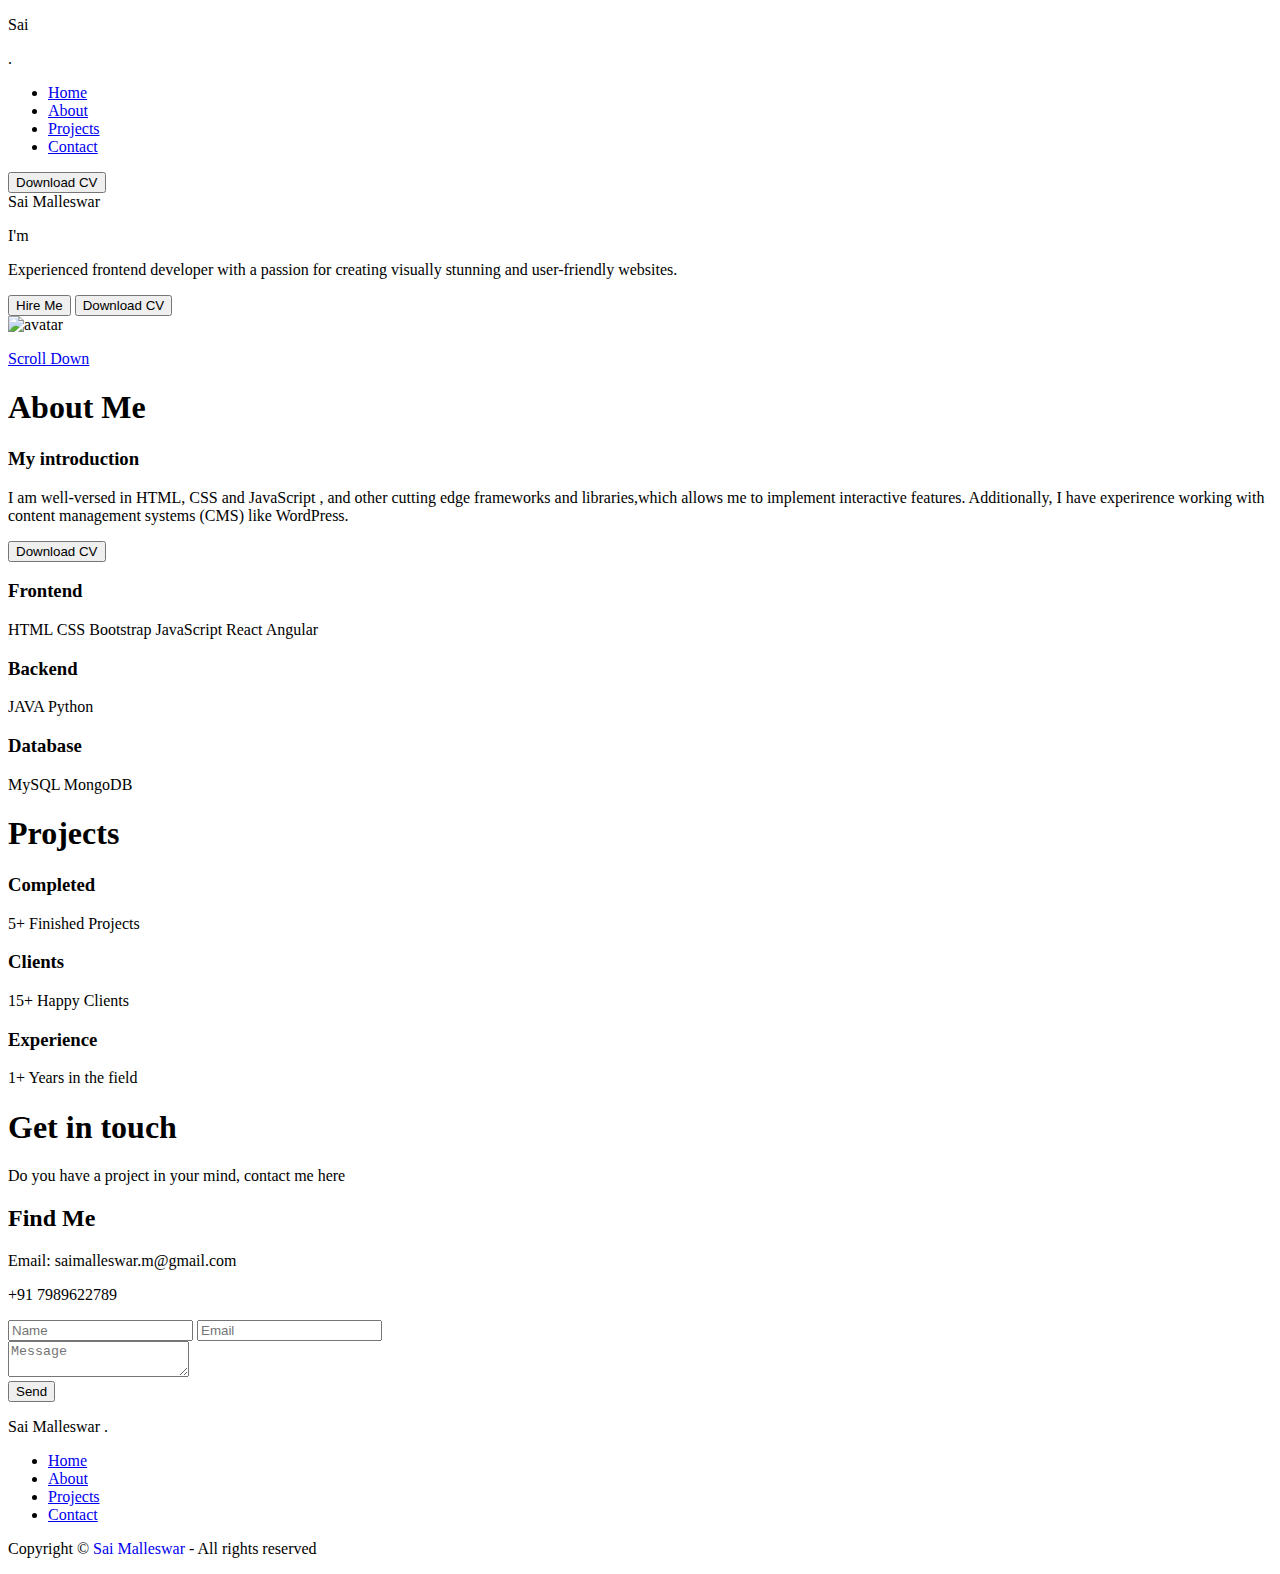
==== index.html @ 639c8f57 "index.html" ====
<!DOCTYPE html>
<html lang="en">

<head>
    <meta charset="UTF-8">
    <meta name="viewport" content="width=device-width, initial-scale=1.0">
    <!-- UNICONS -->
    <link rel="stylesheet" href="https://unicons.iconscout.com/release/v4.0.8/css/line.css">
    <!-- CSS -->
    <link rel="stylesheet" href="styles.css">
    <!-- Add favicon -->
    <link rel="shortcut icon" href="assets/images/favicon.png" type="image/x-icon">
    <title>Portfolio Website</title>
</head>

<body>
    <div class="container">
        <!-- --------------- HEADER --------------- -->
        <nav id="header">
            <div class="nav-logo">
                <p class="nav-name">Sai</p>
                <span>.</span>
            </div>
            <div class="nav-menu" id="myNavMenu">
                <ul class="nav_menu_list">
                    <li class="nav_list">
                        <a href="#home" class="nav-link active-link">Home</a>
                        <div class="circle"></div>
                    </li>
                    <li class="nav_list">
                        <a href="#about" class="nav-link">About</a>
                        <div class="circle"></div>
                    </li>
                    <li class="nav_list">
                        <a href="#projects" class="nav-link">Projects</a>
                        <div class="circle"></div>
                    </li>
                    <li class="nav_list">
                        <a href="#contact" class="nav-link">Contact</a>
                        <div class="circle"></div>
                    </li>
                </ul>
            </div>
            <div class="nav-button">
                <button class="btn">Download CV <i class="uil uil-file-alt"></i></button>
            </div>
            <div class="nav-menu-btn">
                <i class="uil uil-bars" onclick="myMenuFunction()"></i>
            </div>
        </nav>
        <!-- -------------- MAIN ---------------- -->
        <main class="wrapper">
            <!-- -------------- FEATURED BOX ---------------- -->
            <section class="featured-box" id="home">
                <div class="featured-text">
                    <div class="featured-text-card">
                        <span>Sai Malleswar</span>
                    </div>
                    <div class="featured-name">
                        <p>I'm <span class="typedText"></span></p>
                    </div>
                    <div class="featured-text-info">
                        <p>Experienced frontend developer with a passion for creating visually stunning
                            and user-friendly websites.
                        </p>
                    </div>
                    <div class="featured-text-btn">
                        <button class="btn blue-btn">Hire Me</button>
                        <button class="btn">Download CV <i class="uil uil-file-alt"></i></button>
                    </div>
                    <div class="social_icons">
                        <div class="icon"><i class="uil uil-instagram"></i></div>
                        <div class="icon"><i class="uil uil-linkedin-alt"></i></div>
                        <div class="icon"><i class="uil uil-twitter"></i></div>
                        <div class="icon"><i class="uil uil-github-alt"></i></div>
                    </div>
                </div>
                <div class="featured-image">
                    <div class="image">
                        <img src="https://raw.githubusercontent.com/tilakjain123/Portfolio/main/01/profile.png"
                            alt="avatar">
                    </div>
                </div>
                <div class="scroll-icon-box">
                    <a href="#about" class="scroll-btn">
                        <i class="uil uil-mouse-alt"></i>
                        <p>Scroll Down</p>
                    </a>
                </div>
            </section>
            <!-- -------------- ABOUT BOX ---------------- -->
            <section class="section" id="about">
                <div class="top-header">
                    <h1>About Me</h1>
                </div>
                <div class="row">
                    <div class="col">
                        <div class="about-info">
                            <h3>My introduction</h3>
                            <p>I am well-versed in HTML, CSS and JavaScript , and other cutting edge
                                frameworks and libraries,which allows me to implement interactive features.
                                Additionally, I have experirence working with content management systems (CMS) like
                                WordPress.
                            </p>
                            <div class="about-btn">
                                <button class="btn">Download CV <i class="uil uil-import"></i></button>
                            </div>
                        </div>
                    </div>
                    <div class="col">
                        <div class="skills-box">
                            <div class="skills-header">
                                <h3>Frontend</h3>
                            </div>
                            <div class="skills-list">
                                <span>HTML</span>
                                <span>CSS</span>
                                <span>Bootstrap</span>
                                <span>JavaScript</span>
                                <span>React</span>
                                <span>Angular</span>
                            </div>
                        </div>
                        <div class="skills-box">
                            <div class="skills-header">
                                <h3>Backend</h3>
                            </div>
                            <div class="skills-list">
                                <span>JAVA</span>
                                <span>Python</span>
                            </div>
                        </div>
                        <div class="skills-box">
                            <div class="skills-header">
                                <h3>Database</h3>
                            </div>
                            <div class="skills-list">
                                <span>MySQL</span>
                                <span>MongoDB</span>
                            </div>
                        </div>
                    </div>
                </div>
            </section>
            <!-- -------------- PROJECT BOX ---------------- -->
            <section class="section" id="projects">
                <div class="top-header">
                    <h1>Projects</h1>
                </div>
                <div class="project-container">
                    <div class="project-box">
                        <i class="uil uil-briefcase-alt"></i>
                        <h3>Completed</h3>
                        <label>5+ Finished Projects</label>
                    </div>
                    <div class="project-box">
                        <i class="uil uil-users-alt"></i>
                        <h3>Clients</h3>
                        <label>15+ Happy Clients</label>
                    </div>
                    <div class="project-box">
                        <i class="uil uil-award"></i>
                        <h3>Experience</h3>
                        <label>1+ Years in the field</label>
                    </div>
                </div>
            </section>
            <!-- -------------- CONTACT BOX ---------------- -->
            <section class="section" id="contact">
                <div class="top-header">
                    <h1>Get in touch</h1>
                    <span>Do you have a project in your mind, contact me here</span>
                </div>
                <div class="row">
                    <div class="col">
                        <div class="contact-info">
                            <h2>Find Me <i class="uil uil-corner-right-down"></i></h2>
                            <p><i class="uil uil-envelope"></i> Email: saimalleswar.m@gmail.com</p>
                            <p><i class="uil uil-phone"></i> +91 7989622789</p>
                        </div>
                    </div>
                    <div class="col">
                        <div class="form-control">
                            <div class="form-inputs">
                                <input type="text" class="input-field" placeholder="Name">
                                <input type="text" class="input-field" placeholder="Email">
                            </div>
                            <div class="text-area">
                                <textarea placeholder="Message"></textarea>
                            </div>
                            <div class="form-button">
                                <button class="btn">Send <i class="uil uil-message"></i></button>
                            </div>
                        </div>
                    </div>
                </div>
            </section>
        </main>
        <!-- --------------- FOOTER --------------- -->
        <footer>
            <div class="top-footer">
                <p>Sai Malleswar .</p>
            </div>
            <div class="middle-footer">
                <ul class="footer-menu">
                    <li class="footer_menu_list">
                        <a href="#home">Home</a>
                    </li>
                    <li class="footer_menu_list">
                        <a href="#about">About</a>
                    </li>
                    <li class="footer_menu_list">
                        <a href="#projects">Projects</a>
                    </li>
                    <li class="footer_menu_list">
                        <a href="#contact">Contact</a>
                    </li>
                </ul>
            </div>
            <div class="footer-social-icons">
                <div class="icon"><i class="uil uil-instagram"></i></div>
                <div class="icon"><i class="uil uil-linkedin-alt"></i></div>
                <div class="icon"><i class="uil uil-twitter"></i></div>
                <div class="icon"><i class="uil uil-github-alt"></i></div>
            </div>
            <div class="bottom-footer">
                <p>Copyright © <a href="#home" style="text-decoration: none;">Sai Malleswar</a> - All rights reserved
                </p>
            </div>
        </footer>
    </div>
    <!-- ----- TYPING JS Link ----- -->
    <script src="https://unpkg.com/typed.js@2.0.16/dist/typed.umd.js"></script>
    <!-- ----- SCROLL REVEAL JS Link----- -->
    <script src="https://unpkg.com/scrollreveal"></script>
    <!-- ----- MAIN JS ----- -->
    <script src="script.js"></script>
</body>

</html>
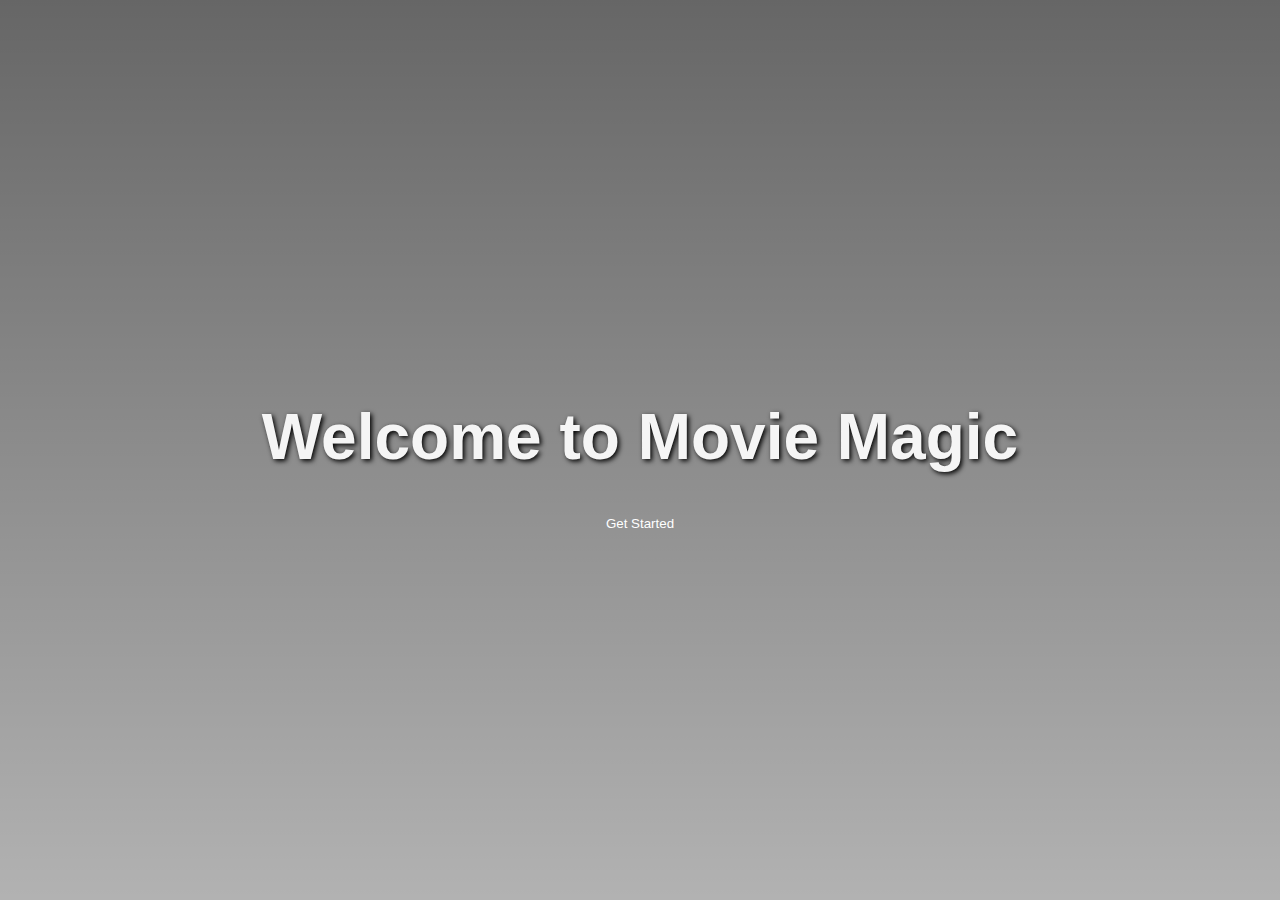
==== commit 8f6282d0: "Initial commit" ====
--- a/index.html
+++ b/index.html
@@ -1,240 +1,80 @@
 <!DOCTYPE html>
-<html lang="en">
+<html>
+<head>
+	<title>Movie Magic</title>
+	<style>
+		/* Center the content */
+		body {
+			display: flex;
+			justify-content: center;
+			align-items: center;
+			height: 100vh;
+			margin: 0;
+            background-image: url("https://user-images.githubusercontent.com/33485020/108069438-5ee79d80-7089-11eb-8264-08fdda7e0d11.jpg");
+            background-size: cover;
+			background-repeat: no-repeat;
+			background-position: center;
+			color: white; 
+			font-family: 'Segoe UI', Tahoma, Geneva, Verdana, sans-serif;
+			overflow: hidden; /* Hide scrollbars for a more immersive feel */
+		}
+		
+		.search-container {
+			text-align: center;
+			position: relative;
+			z-index: 1; /* Ensure the content stays on top of the background */
+		}
+		
+		/* Button styles */
+		.get-started-button {
+			display: inline-block;
+      padding: 10px 20px;
+      border-radius: 5px;
+      background-color: transparent;
+      border: 2px solid transparent;
+      color: white;
+      text-decoration: none;
+      transition: all 0.3s ease;
+		}
 
-<head>
-    <meta charset="UTF-8">
-    <meta name="viewport" content="width=device-width, initial-scale=1.0">
-    <!-- UNICONS -->
-    <link rel="stylesheet" href="https://unicons.iconscout.com/release/v4.0.8/css/line.css">
-    <!-- CSS -->
-    <link rel="stylesheet" href="styles.css">
-    <!-- Add favicon -->
-    <link rel="shortcut icon" href="assets/images/favicon.png" type="image/x-icon">
-    <title>Portfolio Website</title>
+		.get-started-button:hover {
+            border: 2px solid;
+      border-image: linear-gradient(to right, #ff0000, #ff7f00, #ffff00, #00ff00, #0000ff, #4b0082, #800080) 1;
+      box-shadow: 0px 0px 10px rgba(255, 255, 255, 0.5);
+		}
+
+		/* Heading styles */
+		h1 {
+			font-size: 4em; /* Increase the size of the heading */
+			color: #f5f5f5; /* Change the color of the heading */
+			text-shadow: 2px 2px 5px black; /* Add a shadow for contrast against the background */
+			margin-bottom: 30px; /* Add some space between the heading and the button */
+		}
+
+		/* Add a gradient overlay */
+		.overlay {
+			position: absolute;
+			top: 0;
+			left: 0;
+			width: 100%;
+			height: 100%;
+			background: linear-gradient(to bottom, rgba(0, 0, 0, 0.6) 0%, rgba(0, 0, 0, 0.3) 100%);
+			z-index: -1; /* Make the overlay behind the content */
+		}
+	</style>
 </head>
+<body>
+	<div class="overlay"></div> <div class="search-container">
+		<h1>Welcome to Movie Magic</h1>  <button class="get-started-button">Get Started</button>
+	</div>
 
-<body>
-    <div class="container">
-        <!-- --------------- HEADER --------------- -->
-        <nav id="header">
-            <div class="nav-logo">
-                <p class="nav-name">Sai</p>
-                <span>.</span>
-            </div>
-            <div class="nav-menu" id="myNavMenu">
-                <ul class="nav_menu_list">
-                    <li class="nav_list">
-                        <a href="#home" class="nav-link active-link">Home</a>
-                        <div class="circle"></div>
-                    </li>
-                    <li class="nav_list">
-                        <a href="#about" class="nav-link">About</a>
-                        <div class="circle"></div>
-                    </li>
-                    <li class="nav_list">
-                        <a href="#projects" class="nav-link">Projects</a>
-                        <div class="circle"></div>
-                    </li>
-                    <li class="nav_list">
-                        <a href="#contact" class="nav-link">Contact</a>
-                        <div class="circle"></div>
-                    </li>
-                </ul>
-            </div>
-            <div class="nav-button">
-                <button class="btn">Download CV <i class="uil uil-file-alt"></i></button>
-            </div>
-            <div class="nav-menu-btn">
-                <i class="uil uil-bars" onclick="myMenuFunction()"></i>
-            </div>
-        </nav>
-        <!-- -------------- MAIN ---------------- -->
-        <main class="wrapper">
-            <!-- -------------- FEATURED BOX ---------------- -->
-            <section class="featured-box" id="home">
-                <div class="featured-text">
-                    <div class="featured-text-card">
-                        <span>Sai Malleswar</span>
-                    </div>
-                    <div class="featured-name">
-                        <p>I'm <span class="typedText"></span></p>
-                    </div>
-                    <div class="featured-text-info">
-                        <p>Experienced frontend developer with a passion for creating visually stunning
-                            and user-friendly websites.
-                        </p>
-                    </div>
-                    <div class="featured-text-btn">
-                        <button class="btn blue-btn">Hire Me</button>
-                        <button class="btn">Download CV <i class="uil uil-file-alt"></i></button>
-                    </div>
-                    <div class="social_icons">
-                        <div class="icon"><i class="uil uil-instagram"></i></div>
-                        <div class="icon"><i class="uil uil-linkedin-alt"></i></div>
-                        <div class="icon"><i class="uil uil-twitter"></i></div>
-                        <div class="icon"><i class="uil uil-github-alt"></i></div>
-                    </div>
-                </div>
-                <div class="featured-image">
-                    <div class="image">
-                        <img src="https://raw.githubusercontent.com/tilakjain123/Portfolio/main/01/profile.png"
-                            alt="avatar">
-                    </div>
-                </div>
-                <div class="scroll-icon-box">
-                    <a href="#about" class="scroll-btn">
-                        <i class="uil uil-mouse-alt"></i>
-                        <p>Scroll Down</p>
-                    </a>
-                </div>
-            </section>
-            <!-- -------------- ABOUT BOX ---------------- -->
-            <section class="section" id="about">
-                <div class="top-header">
-                    <h1>About Me</h1>
-                </div>
-                <div class="row">
-                    <div class="col">
-                        <div class="about-info">
-                            <h3>My introduction</h3>
-                            <p>I am well-versed in HTML, CSS and JavaScript , and other cutting edge
-                                frameworks and libraries,which allows me to implement interactive features.
-                                Additionally, I have experirence working with content management systems (CMS) like
-                                WordPress.
-                            </p>
-                            <div class="about-btn">
-                                <button class="btn">Download CV <i class="uil uil-import"></i></button>
-                            </div>
-                        </div>
-                    </div>
-                    <div class="col">
-                        <div class="skills-box">
-                            <div class="skills-header">
-                                <h3>Frontend</h3>
-                            </div>
-                            <div class="skills-list">
-                                <span>HTML</span>
-                                <span>CSS</span>
-                                <span>Bootstrap</span>
-                                <span>JavaScript</span>
-                                <span>React</span>
-                                <span>Angular</span>
-                            </div>
-                        </div>
-                        <div class="skills-box">
-                            <div class="skills-header">
-                                <h3>Backend</h3>
-                            </div>
-                            <div class="skills-list">
-                                <span>JAVA</span>
-                                <span>Python</span>
-                            </div>
-                        </div>
-                        <div class="skills-box">
-                            <div class="skills-header">
-                                <h3>Database</h3>
-                            </div>
-                            <div class="skills-list">
-                                <span>MySQL</span>
-                                <span>MongoDB</span>
-                            </div>
-                        </div>
-                    </div>
-                </div>
-            </section>
-            <!-- -------------- PROJECT BOX ---------------- -->
-            <section class="section" id="projects">
-                <div class="top-header">
-                    <h1>Projects</h1>
-                </div>
-                <div class="project-container">
-                    <div class="project-box">
-                        <i class="uil uil-briefcase-alt"></i>
-                        <h3>Completed</h3>
-                        <label>5+ Finished Projects</label>
-                    </div>
-                    <div class="project-box">
-                        <i class="uil uil-users-alt"></i>
-                        <h3>Clients</h3>
-                        <label>15+ Happy Clients</label>
-                    </div>
-                    <div class="project-box">
-                        <i class="uil uil-award"></i>
-                        <h3>Experience</h3>
-                        <label>1+ Years in the field</label>
-                    </div>
-                </div>
-            </section>
-            <!-- -------------- CONTACT BOX ---------------- -->
-            <section class="section" id="contact">
-                <div class="top-header">
-                    <h1>Get in touch</h1>
-                    <span>Do you have a project in your mind, contact me here</span>
-                </div>
-                <div class="row">
-                    <div class="col">
-                        <div class="contact-info">
-                            <h2>Find Me <i class="uil uil-corner-right-down"></i></h2>
-                            <p><i class="uil uil-envelope"></i> Email: saimalleswar.m@gmail.com</p>
-                            <p><i class="uil uil-phone"></i> +91 7989622789</p>
-                        </div>
-                    </div>
-                    <div class="col">
-                        <div class="form-control">
-                            <div class="form-inputs">
-                                <input type="text" class="input-field" placeholder="Name">
-                                <input type="text" class="input-field" placeholder="Email">
-                            </div>
-                            <div class="text-area">
-                                <textarea placeholder="Message"></textarea>
-                            </div>
-                            <div class="form-button">
-                                <button class="btn">Send <i class="uil uil-message"></i></button>
-                            </div>
-                        </div>
-                    </div>
-                </div>
-            </section>
-        </main>
-        <!-- --------------- FOOTER --------------- -->
-        <footer>
-            <div class="top-footer">
-                <p>Sai Malleswar .</p>
-            </div>
-            <div class="middle-footer">
-                <ul class="footer-menu">
-                    <li class="footer_menu_list">
-                        <a href="#home">Home</a>
-                    </li>
-                    <li class="footer_menu_list">
-                        <a href="#about">About</a>
-                    </li>
-                    <li class="footer_menu_list">
-                        <a href="#projects">Projects</a>
-                    </li>
-                    <li class="footer_menu_list">
-                        <a href="#contact">Contact</a>
-                    </li>
-                </ul>
-            </div>
-            <div class="footer-social-icons">
-                <div class="icon"><i class="uil uil-instagram"></i></div>
-                <div class="icon"><i class="uil uil-linkedin-alt"></i></div>
-                <div class="icon"><i class="uil uil-twitter"></i></div>
-                <div class="icon"><i class="uil uil-github-alt"></i></div>
-            </div>
-            <div class="bottom-footer">
-                <p>Copyright © <a href="#home" style="text-decoration: none;">Sai Malleswar</a> - All rights reserved
-                </p>
-            </div>
-        </footer>
-    </div>
-    <!-- ----- TYPING JS Link ----- -->
-    <script src="https://unpkg.com/typed.js@2.0.16/dist/typed.umd.js"></script>
-    <!-- ----- SCROLL REVEAL JS Link----- -->
-    <script src="https://unpkg.com/scrollreveal"></script>
-    <!-- ----- MAIN JS ----- -->
-    <script src="script.js"></script>
+	<script>
+		const getStartedButton = document.querySelector('.get-started-button');
+
+		getStartedButton.addEventListener('click', () => {
+			// Redirect to the movie recommendation page
+			window.location.href = 'recommender.html'; // Replace with your actual page URL
+		});
+	</script>
 </body>
-
-</html>
+</html>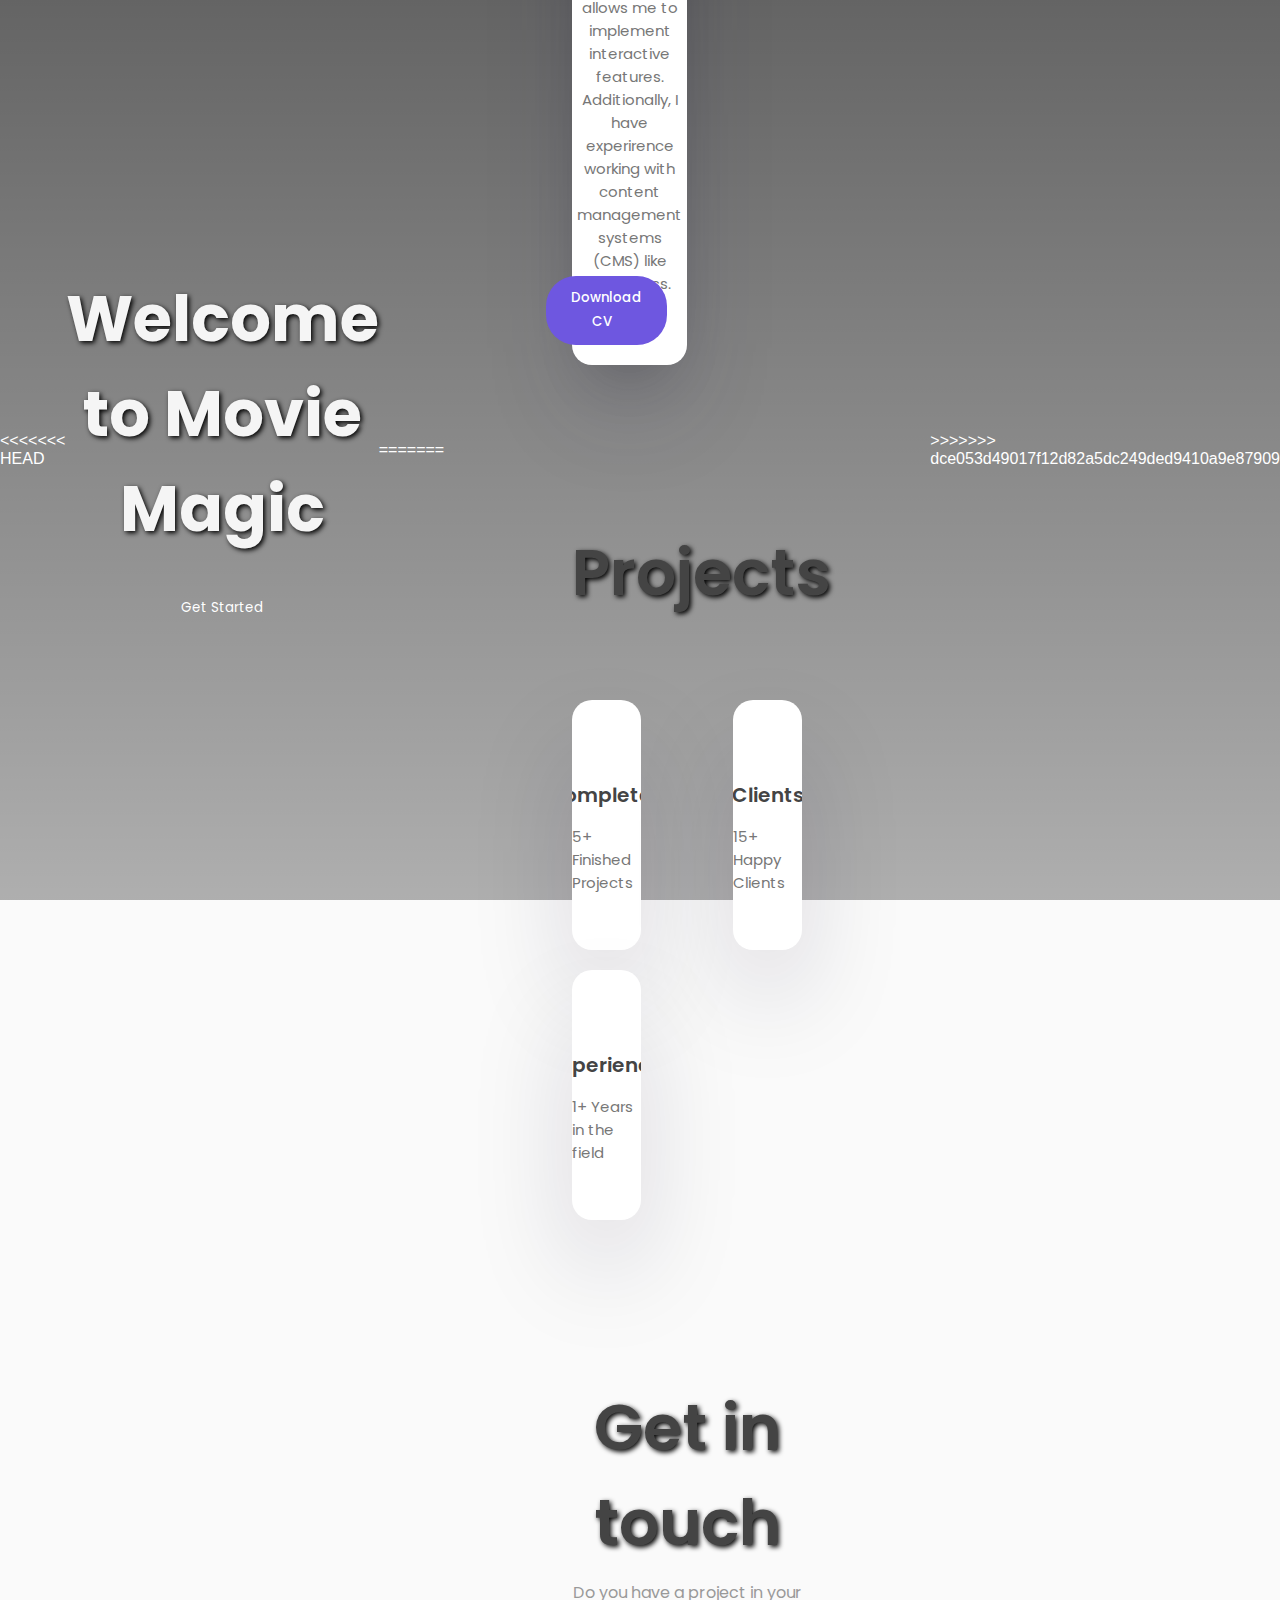
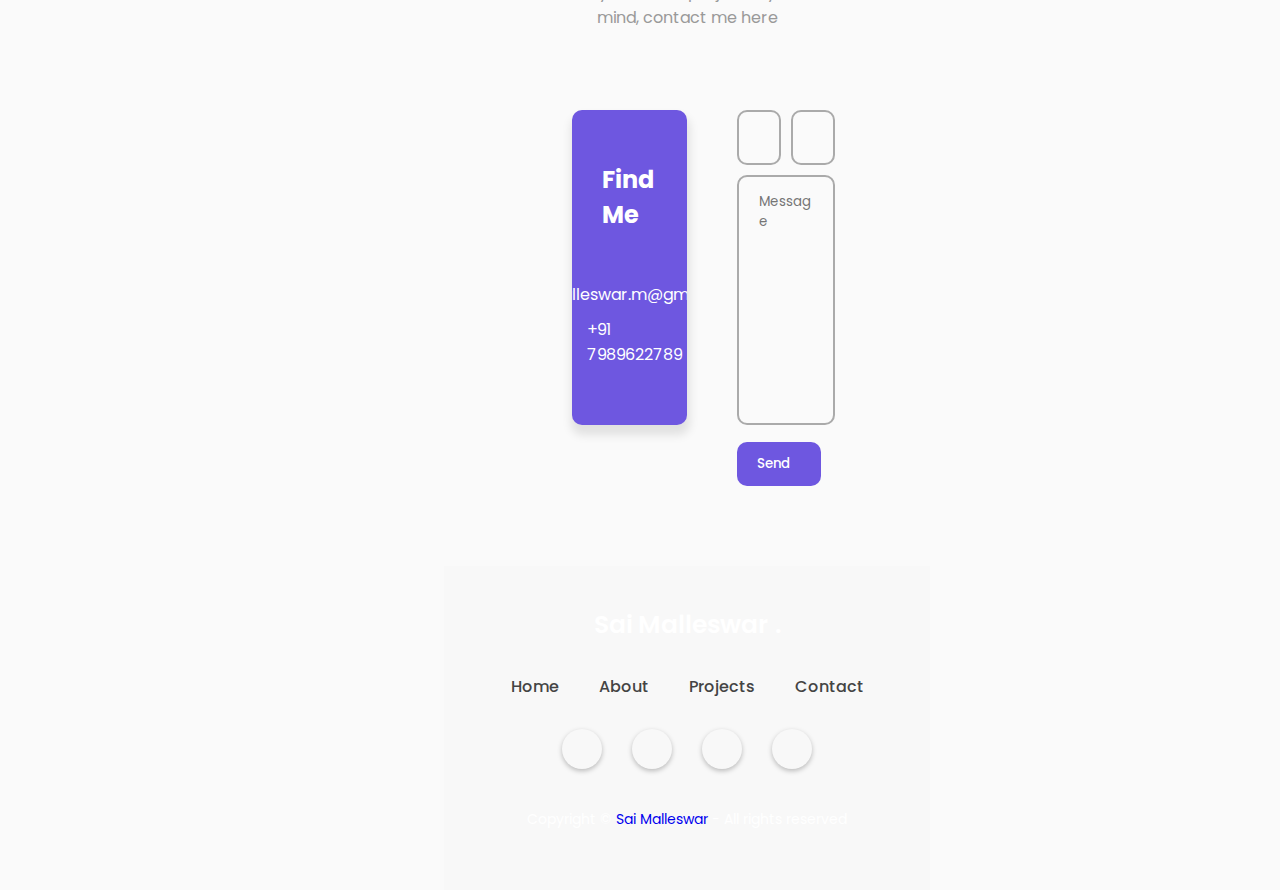
==== commit d55c569c: "Resolved merge conflicts" ====
--- a/index.html
+++ b/index.html
@@ -1,4 +1,5 @@
 <!DOCTYPE html>
+<<<<<<< HEAD
 <html>
 <head>
 	<title>Movie Magic</title>
@@ -77,4 +78,245 @@
 		});
 	</script>
 </body>
-</html>+</html>
+=======
+<html lang="en">
+
+<head>
+    <meta charset="UTF-8">
+    <meta name="viewport" content="width=device-width, initial-scale=1.0">
+    <!-- UNICONS -->
+    <link rel="stylesheet" href="https://unicons.iconscout.com/release/v4.0.8/css/line.css">
+    <!-- CSS -->
+    <link rel="stylesheet" href="styles.css">
+    <!-- Add favicon -->
+    <link rel="shortcut icon" href="assets/images/favicon.png" type="image/x-icon">
+    <title>Portfolio Website</title>
+</head>
+
+<body>
+    <div class="container">
+        <!-- --------------- HEADER --------------- -->
+        <nav id="header">
+            <div class="nav-logo">
+                <p class="nav-name">Sai</p>
+                <span>.</span>
+            </div>
+            <div class="nav-menu" id="myNavMenu">
+                <ul class="nav_menu_list">
+                    <li class="nav_list">
+                        <a href="#home" class="nav-link active-link">Home</a>
+                        <div class="circle"></div>
+                    </li>
+                    <li class="nav_list">
+                        <a href="#about" class="nav-link">About</a>
+                        <div class="circle"></div>
+                    </li>
+                    <li class="nav_list">
+                        <a href="#projects" class="nav-link">Projects</a>
+                        <div class="circle"></div>
+                    </li>
+                    <li class="nav_list">
+                        <a href="#contact" class="nav-link">Contact</a>
+                        <div class="circle"></div>
+                    </li>
+                </ul>
+            </div>
+            <div class="nav-button">
+                <button class="btn">Download CV <i class="uil uil-file-alt"></i></button>
+            </div>
+            <div class="nav-menu-btn">
+                <i class="uil uil-bars" onclick="myMenuFunction()"></i>
+            </div>
+        </nav>
+        <!-- -------------- MAIN ---------------- -->
+        <main class="wrapper">
+            <!-- -------------- FEATURED BOX ---------------- -->
+            <section class="featured-box" id="home">
+                <div class="featured-text">
+                    <div class="featured-text-card">
+                        <span>Sai Malleswar</span>
+                    </div>
+                    <div class="featured-name">
+                        <p>I'm <span class="typedText"></span></p>
+                    </div>
+                    <div class="featured-text-info">
+                        <p>Experienced frontend developer with a passion for creating visually stunning
+                            and user-friendly websites.
+                        </p>
+                    </div>
+                    <div class="featured-text-btn">
+                        <button class="btn blue-btn">Hire Me</button>
+                        <button class="btn">Download CV <i class="uil uil-file-alt"></i></button>
+                    </div>
+                    <div class="social_icons">
+                        <div class="icon"><i class="uil uil-instagram"></i></div>
+                        <div class="icon"><i class="uil uil-linkedin-alt"></i></div>
+                        <div class="icon"><i class="uil uil-twitter"></i></div>
+                        <div class="icon"><i class="uil uil-github-alt"></i></div>
+                    </div>
+                </div>
+                <div class="featured-image">
+                    <div class="image">
+                        <img src="https://raw.githubusercontent.com/tilakjain123/Portfolio/main/01/profile.png"
+                            alt="avatar">
+                    </div>
+                </div>
+                <div class="scroll-icon-box">
+                    <a href="#about" class="scroll-btn">
+                        <i class="uil uil-mouse-alt"></i>
+                        <p>Scroll Down</p>
+                    </a>
+                </div>
+            </section>
+            <!-- -------------- ABOUT BOX ---------------- -->
+            <section class="section" id="about">
+                <div class="top-header">
+                    <h1>About Me</h1>
+                </div>
+                <div class="row">
+                    <div class="col">
+                        <div class="about-info">
+                            <h3>My introduction</h3>
+                            <p>I am well-versed in HTML, CSS and JavaScript , and other cutting edge
+                                frameworks and libraries,which allows me to implement interactive features.
+                                Additionally, I have experirence working with content management systems (CMS) like
+                                WordPress.
+                            </p>
+                            <div class="about-btn">
+                                <button class="btn">Download CV <i class="uil uil-import"></i></button>
+                            </div>
+                        </div>
+                    </div>
+                    <div class="col">
+                        <div class="skills-box">
+                            <div class="skills-header">
+                                <h3>Frontend</h3>
+                            </div>
+                            <div class="skills-list">
+                                <span>HTML</span>
+                                <span>CSS</span>
+                                <span>Bootstrap</span>
+                                <span>JavaScript</span>
+                                <span>React</span>
+                                <span>Angular</span>
+                            </div>
+                        </div>
+                        <div class="skills-box">
+                            <div class="skills-header">
+                                <h3>Backend</h3>
+                            </div>
+                            <div class="skills-list">
+                                <span>JAVA</span>
+                                <span>Python</span>
+                            </div>
+                        </div>
+                        <div class="skills-box">
+                            <div class="skills-header">
+                                <h3>Database</h3>
+                            </div>
+                            <div class="skills-list">
+                                <span>MySQL</span>
+                                <span>MongoDB</span>
+                            </div>
+                        </div>
+                    </div>
+                </div>
+            </section>
+            <!-- -------------- PROJECT BOX ---------------- -->
+            <section class="section" id="projects">
+                <div class="top-header">
+                    <h1>Projects</h1>
+                </div>
+                <div class="project-container">
+                    <div class="project-box">
+                        <i class="uil uil-briefcase-alt"></i>
+                        <h3>Completed</h3>
+                        <label>5+ Finished Projects</label>
+                    </div>
+                    <div class="project-box">
+                        <i class="uil uil-users-alt"></i>
+                        <h3>Clients</h3>
+                        <label>15+ Happy Clients</label>
+                    </div>
+                    <div class="project-box">
+                        <i class="uil uil-award"></i>
+                        <h3>Experience</h3>
+                        <label>1+ Years in the field</label>
+                    </div>
+                </div>
+            </section>
+            <!-- -------------- CONTACT BOX ---------------- -->
+            <section class="section" id="contact">
+                <div class="top-header">
+                    <h1>Get in touch</h1>
+                    <span>Do you have a project in your mind, contact me here</span>
+                </div>
+                <div class="row">
+                    <div class="col">
+                        <div class="contact-info">
+                            <h2>Find Me <i class="uil uil-corner-right-down"></i></h2>
+                            <p><i class="uil uil-envelope"></i> Email: saimalleswar.m@gmail.com</p>
+                            <p><i class="uil uil-phone"></i> +91 7989622789</p>
+                        </div>
+                    </div>
+                    <div class="col">
+                        <div class="form-control">
+                            <div class="form-inputs">
+                                <input type="text" class="input-field" placeholder="Name">
+                                <input type="text" class="input-field" placeholder="Email">
+                            </div>
+                            <div class="text-area">
+                                <textarea placeholder="Message"></textarea>
+                            </div>
+                            <div class="form-button">
+                                <button class="btn">Send <i class="uil uil-message"></i></button>
+                            </div>
+                        </div>
+                    </div>
+                </div>
+            </section>
+        </main>
+        <!-- --------------- FOOTER --------------- -->
+        <footer>
+            <div class="top-footer">
+                <p>Sai Malleswar .</p>
+            </div>
+            <div class="middle-footer">
+                <ul class="footer-menu">
+                    <li class="footer_menu_list">
+                        <a href="#home">Home</a>
+                    </li>
+                    <li class="footer_menu_list">
+                        <a href="#about">About</a>
+                    </li>
+                    <li class="footer_menu_list">
+                        <a href="#projects">Projects</a>
+                    </li>
+                    <li class="footer_menu_list">
+                        <a href="#contact">Contact</a>
+                    </li>
+                </ul>
+            </div>
+            <div class="footer-social-icons">
+                <div class="icon"><i class="uil uil-instagram"></i></div>
+                <div class="icon"><i class="uil uil-linkedin-alt"></i></div>
+                <div class="icon"><i class="uil uil-twitter"></i></div>
+                <div class="icon"><i class="uil uil-github-alt"></i></div>
+            </div>
+            <div class="bottom-footer">
+                <p>Copyright © <a href="#home" style="text-decoration: none;">Sai Malleswar</a> - All rights reserved
+                </p>
+            </div>
+        </footer>
+    </div>
+    <!-- ----- TYPING JS Link ----- -->
+    <script src="https://unpkg.com/typed.js@2.0.16/dist/typed.umd.js"></script>
+    <!-- ----- SCROLL REVEAL JS Link----- -->
+    <script src="https://unpkg.com/scrollreveal"></script>
+    <!-- ----- MAIN JS ----- -->
+    <script src="script.js"></script>
+</body>
+
+</html>
+>>>>>>> dce053d49017f12d82a5dc249ded9410a9e87909
--- a/styles.css
+++ b/styles.css
@@ -0,0 +1,729 @@
+/* ----- POPPINS FONT Link ----- */
+@import url('https://fonts.googleapis.com/css2?family=Poppins:wght@400;500;600;700&display=swap');
+
+/* ----- VARIABLES ----- */
+:root {
+    --body-color: rgb(250, 250, 250);
+    --color-white: rgb(255, 255, 255);
+
+    --text-color-second: rgb(68, 68, 68);
+    --text-color-third: rgb(30, 159, 171);
+
+    --first-color: rgb(110, 87, 224);
+    --first-color-hover: rgb(40, 91, 212);
+
+    --second-color: rgb(110, 87, 224);
+    --third-color: rgb(192, 166, 49);
+    --first-shadow-color: rgba(0, 0, 0, 0.1);
+
+}
+
+/* ----- BASE ----- */
+* {
+    margin: 0;
+    padding: 0;
+    box-sizing: border-box;
+    font-family: 'Poppins', sans-serif;
+}
+
+/* ----- SMOOTH SCROLL ----- */
+html {
+    scroll-behavior: smooth;
+}
+
+/* ----- CHANGE THE SCROLL BAR DESIGN ----- */
+::-webkit-scrollbar {
+    width: 10px;
+    border-radius: 25px;
+}
+
+::-webkit-scrollbar-track {
+    background: #f1f1f1;
+}
+
+::-webkit-scrollbar-thumb {
+    background: #ccc;
+    border-radius: 30px;
+}
+
+::-webkit-scrollbar-thumb:hover {
+    background: #bbb;
+}
+
+
+/* ---##-- REUSABLE CSS --##--- */
+
+/* ----- GLOBAL BUTTON DESIGN ----- */
+.btn {
+    font-weight: 500;
+    padding: 12px 20px;
+    background: #efefef;
+    border: none;
+    border-radius: 10px;
+    cursor: pointer;
+    transition: .4s;
+}
+
+.btn>i {
+    margin-left: 10px;
+}
+
+.btn:hover {
+    background: var(--second-color);
+    color: var(--color-white);
+}
+
+/* ----- GLOBAL ICONS DESIGN ----- */
+i {
+    font-size: 16px;
+}
+
+/* ------- BASE -------- */
+body {
+    background: var(--body-color);
+}
+
+.container {
+    width: 100%;
+    position: relative;
+    overflow-x: hidden;
+    /* not mandatory */
+}
+
+/* ----- NAVIGATION BAR ----- */
+nav {
+    position: fixed;
+    display: flex;
+    justify-content: space-between;
+    width: 100%;
+    height: 90px;
+    line-height: 90px;
+    background: var(--body-color);
+    padding-inline: 9vw;
+    transition: .3s;
+    z-index: 100;
+}
+
+.nav-logo {
+    position: relative;
+}
+
+.nav-name {
+    font-size: 30px;
+    font-weight: 600;
+    color: var(--text-color-third);
+}
+
+.nav-logo span {
+    position: absolute;
+    top: -15px;
+    right: -20px;
+    font-size: 5em;
+    color: var(--text-color-second);
+}
+
+.nav-menu,
+.nav_menu_list {
+    display: flex;
+}
+
+.nav-menu .nav_list {
+    list-style: none;
+    position: relative;
+}
+
+.nav-link {
+    text-decoration: none;
+    color: var(--text-color-second);
+    font-weight: 500;
+    padding-inline: 15px;
+    margin-inline: 20px;
+}
+
+.nav-menu-btn {
+    display: none;
+}
+
+.nav-menu-btn i {
+    font-size: 28px;
+    cursor: pointer;
+}
+
+.active-link {
+    position: relative;
+    color: var(--first-color);
+    transition: .3;
+}
+
+.active-link::after {
+    content: '';
+    position: absolute;
+    left: 50%;
+    bottom: -15px;
+    transform: translate(-50%, -50%);
+    width: 5px;
+    height: 5px;
+    background: var(--first-color);
+    border-radius: 50%;
+}
+
+
+/* ----- WRAPPER DESIGN ----- */
+.wrapper {
+    padding-inline: 10vw;
+}
+
+/* ----- FEATURED BOX ----- */
+.featured-box {
+    position: relative;
+    display: flex;
+    height: 100vh;
+    min-height: 700px;
+}
+
+/* ----- FEATURED TEXT BOX ----- */
+.featured-text {
+    position: relative;
+    display: flex;
+    justify-content: center;
+    align-content: center;
+    min-height: 80vh;
+    flex-direction: column;
+    width: 50%;
+    padding-left: 20px;
+}
+
+.featured-text-card span {
+    background: var(--third-color);
+    color: var(--color-white);
+    padding: 3px 8px;
+    font-size: 12px;
+    border-radius: 5px;
+}
+
+.featured-name {
+    font-size: 50px;
+    font-weight: 600;
+    color: var(--text-color-second);
+    margin-block: 20px;
+}
+
+.typedText {
+    text-transform: capitalize;
+    color: var(--text-color-third);
+}
+
+.featured-text-info {
+    font-size: 15px;
+    margin-bottom: 30px;
+    color: var(--text-color-second);
+}
+
+.featured-text-btn {
+    display: flex;
+    gap: 20px;
+}
+
+.featured-text-btn>.blue-btn {
+    background: var(--first-color);
+    color: var(--color-white);
+}
+
+.featured-text-btn>.blue-btn:hover {
+    background: var(--first-color-hover);
+}
+
+.social_icons {
+    display: flex;
+    margin-top: 5em;
+    gap: 30px;
+}
+
+.icon {
+    display: flex;
+    justify-content: center;
+    align-items: center;
+    width: 40px;
+    height: 40px;
+    border-radius: 50%;
+    box-shadow: 0px 2px 5px 0px rgba(0, 0, 0, 0.25);
+    cursor: pointer;
+}
+
+.icon:hover {
+    color: var(--first-color);
+}
+
+/* ----- FEATURED IMAGE BOX ----- */
+.featured-image {
+    display: flex;
+    justify-content: right;
+    align-content: center;
+    min-height: 80vh;
+    width: 50%;
+}
+
+.image {
+    margin: auto 0;
+    width: 380px;
+    height: 380px;
+    animation: imgFloat 7s ease-in-out infinite;
+}
+
+.image img {
+    width: 380px;
+    height: 380px;
+    object-fit: contain;
+}
+
+@keyframes imgFloat {
+    50% {
+        transform: translateY(10px);
+    }
+}
+
+.scroll-btn {
+    position: absolute;
+    bottom: 0;
+    left: 50%;
+    translate: -50%;
+    display: flex;
+    justify-content: center;
+    align-items: center;
+    width: 150px;
+    height: 50px;
+    gap: 5px;
+    text-decoration: none;
+    color: var(--text-color-second);
+    background: var(--color-white);
+    border-radius: 30px;
+    box-shadow: 0 2px 5px 0 rgba(0, 0, 0, 0.25);
+}
+
+.scroll-btn i {
+    font-size: 20px;
+}
+
+/* ----- MAIN BOX ----- */
+.section {
+    padding-block: 5em;
+}
+
+.row {
+    display: flex;
+    justify-content: space-between;
+    width: 100%;
+    gap: 50px;
+}
+
+.col {
+    display: flex;
+    width: 50%;
+}
+
+/* -- ## --- RESUABLE CSS -- ## -- */
+.top-header {
+    text-align: center;
+    margin-bottom: 5em;
+}
+
+.top-header h1 {
+    font-weight: 600;
+    color: var(--text-color-second);
+    margin-bottom: 10px;
+}
+
+.top-header span {
+    color: #999;
+}
+
+h3 {
+    font-size: 20px;
+    font-weight: 600;
+    color: var(--text-color-second);
+    margin-bottom: 15px;
+}
+
+/* ----- ABOUT INFO ----- */
+.about-info {
+    position: relative;
+    display: flex;
+    align-items: center;
+    flex-direction: column;
+    padding-block: 30px 70px;
+    padding-inline: 20px;
+    width: 100%;
+    background: var(--color-white);
+    box-shadow: rgba(50, 50, 93, 0.25) 0px 50px 100px -20px, rgba(0, 0, 0, 0.3) 0px 30px 60px -30px;
+    border-radius: 20px;
+}
+
+.about-info p {
+    text-align: center;
+    font-size: 15px;
+    color: #777;
+}
+
+.about-btn button {
+    position: absolute;
+    right: 20px;
+    bottom: 20px;
+    background: var(--first-color);
+    color: var(--color-white);
+    border-radius: 30px;
+}
+
+.about-btn button:hover {
+    background: var(--first-color-hover);
+}
+
+/* ----- ABOUT / SKILLS BOX ----- */
+.skills-box {
+    margin: 10px;
+}
+
+.skills-header {
+    margin-bottom: 30px;
+}
+
+.skills-list {
+    display: flex;
+    flex-wrap: wrap;
+    gap: 5px;
+}
+
+.skills-list span {
+    font-size: 14px;
+    background: var(--first-color);
+    color: var(--color-white);
+    padding: 2px 10px;
+    border-radius: 5px;
+}
+
+/* ----- PROJECTS BOX ----- */
+.project-container {
+    display: flex;
+    width: 100%;
+    justify-content: space-between;
+    gap: 20px;
+    flex-wrap: wrap;
+}
+
+.project-box {
+    position: relative;
+    display: flex;
+    justify-content: center;
+    align-items: center;
+    flex-direction: column;
+    width: 30%;
+    height: 250px;
+    background: var(--color-white);
+    border-radius: 20px;
+    box-shadow: rgba(17, 12, 46, 0.15) 0px 48px 100px 0px;
+    overflow: hidden;
+}
+
+.project-box>i {
+    font-size: 50px;
+    color: #00B5E7;
+    margin-bottom: 25px;
+}
+
+.project-box label {
+    font-size: 15px;
+    color: #777;
+}
+
+.project-box::after,
+.contact-info::after {
+    content: "";
+    position: absolute;
+    bottom: -100%;
+    background: var(--second-color);
+    width: 100%;
+    height: 100%;
+    transition: .4s;
+    z-index: 1;
+}
+
+.project-box:hover.project-box::after,
+.contact-info:hover.contact-info::after {
+    bottom: 0;
+}
+
+.project-box:hover.project-box i,
+.project-box:hover.project-box>h3,
+.project-box:hover.project-box>label {
+    color: var(--color-white);
+    z-index: 2;
+}
+
+/* ----- CONTACT BOX ----- */
+.contact-info {
+    position: relative;
+    display: flex;
+    flex-direction: column;
+    justify-content: center;
+    align-items: center;
+    padding: 20px 30px;
+    width: 100%;
+    height: 315px;
+    background: var(--second-color);
+    border-radius: 10px;
+    box-shadow: 1px 8px 10px 2px var(--first-shadow-color);
+    overflow: hidden;
+}
+
+.contact-info>h2 {
+    color: var(--color-white);
+    margin-bottom: 20px;
+}
+
+.contact-info>p {
+    display: flex;
+    align-items: center;
+    gap: 10px;
+    color: var(--color-white);
+    margin-block: 5px;
+}
+
+.contact-info p>i {
+    font-size: 18px;
+}
+
+.contact-info::after {
+    background: var(--color-white);
+}
+
+.contact-info:hover.contact-info h2,
+.contact-info:hover.contact-info p,
+.contact-info:hover.contact-info i {
+    color: #777;
+    z-index: 2;
+}
+
+/* ----- CONTACT FORM ----- */
+.form-control {
+    display: flex;
+    flex-direction: column;
+    gap: 10px;
+    width: 100%;
+}
+
+.form-inputs {
+    display: flex;
+    gap: 10px;
+    width: 100%;
+}
+
+.input-field {
+    width: 50%;
+    height: 55px;
+    background: transparent;
+    border: 2px solid #AAA;
+    border-radius: 10px;
+    padding-inline: 20px;
+    outline: none;
+}
+
+textarea {
+    width: 100%;
+    height: 250px;
+    background: transparent;
+    border: 2px solid #AAA;
+    border-radius: 10px;
+    padding: 15px 20px;
+    outline: none;
+    resize: none;
+}
+
+.form-button>.btn {
+    display: flex;
+    align-items: center;
+    justify-content: center;
+    background: var(--second-color);
+    color: var(--color-white);
+}
+
+.form-button>.btn:hover {
+    background: #00B5E7;
+}
+
+.form-button i {
+    font-size: 18px;
+    rotate: -45deg;
+}
+
+/* ----- FOOTER BOX ----- */
+footer {
+    display: flex;
+    justify-content: center;
+    align-items: center;
+    flex-direction: column;
+    row-gap: 30px;
+    background: #F8F8F8;
+    padding-block: 40px 60px;
+}
+
+.top-footer p {
+    font-size: 25px;
+    font-weight: 600;
+}
+
+.middle-footer .footer-menu {
+    display: flex;
+}
+
+.footer_menu_list {
+    list-style: none;
+}
+
+.footer_menu_list a {
+    text-decoration: none;
+    color: var(--text-color-second);
+    font-weight: 500;
+    margin-inline: 20px;
+}
+
+.footer-social-icons {
+    display: flex;
+    gap: 30px;
+}
+
+.bottom-footer {
+    font-size: 14px;
+    margin-top: 10px;
+}
+
+
+/* ----- MEDIA QUERY == 1024px / RESPONSIVE ----- */
+@media only screen and (max-width: 1024px) {
+    .featured-text {
+        padding: 0;
+    }
+
+    .image,
+    .image img {
+        width: 320px;
+        height: 320px;
+    }
+}
+
+/* ----- MEDIA QUERY == 900px / RESPONSIVE ----- */
+@media only screen and (max-width: 900px) {
+    .nav-button {
+        display: none;
+    }
+
+    .nav-menu.responsive {
+        left: 0;
+    }
+
+    .nav-menu {
+        position: fixed;
+        top: 80px;
+        left: -100%;
+        flex-direction: column;
+        justify-content: center;
+        align-items: center;
+        background: rgba(255, 255, 255, 0.7);
+        backdrop-filter: blur(20px);
+        width: 100%;
+        min-height: 450px;
+        height: 90vh;
+        transition: .3s;
+    }
+
+    .nav_menu_list {
+        flex-direction: column;
+    }
+
+    .nav-menu-btn {
+        display: flex;
+        align-items: center;
+        justify-content: center;
+    }
+
+    .featured-box {
+        flex-direction: column;
+        justify-content: center;
+        height: 100vh;
+    }
+
+    .featured-text {
+        width: 100%;
+        order: 2;
+        justify-content: center;
+        align-content: flex-start;
+        min-height: 60vh;
+    }
+
+    .social_icons {
+        margin-top: 2em;
+    }
+
+    .featured-image {
+        order: 1;
+        justify-content: center;
+        min-height: 150px;
+        width: 100%;
+        margin-top: 65px;
+    }
+
+    .image,
+    .image img {
+        width: 150px;
+        height: 150px;
+    }
+
+    .row {
+        display: flex;
+        flex-direction: column;
+        justify-content: center;
+        gap: 50px;
+    }
+
+    .col {
+        display: flex;
+        justify-content: center;
+        width: 100%;
+    }
+
+    .about-info,
+    .contact-info {
+        width: 100%;
+    }
+
+    .project-container {
+        justify-content: center;
+    }
+
+    .project-box {
+        width: 80%;
+    }
+
+}
+
+/* ----- MEDIA QUERY == 540px / RESPONSIVE ----- */
+
+@media only screen and (max-width: 540px) {
+    .featured-name {
+        font-size: 40px;
+    }
+
+    .project-box {
+        width: 100%;
+    }
+
+    .form-inputs {
+        flex-direction: column;
+    }
+
+    .input-field {
+        width: 100%;
+    }
+<<<<<<< HEAD
+}
+=======
+}
+>>>>>>> dce053d49017f12d82a5dc249ded9410a9e87909
